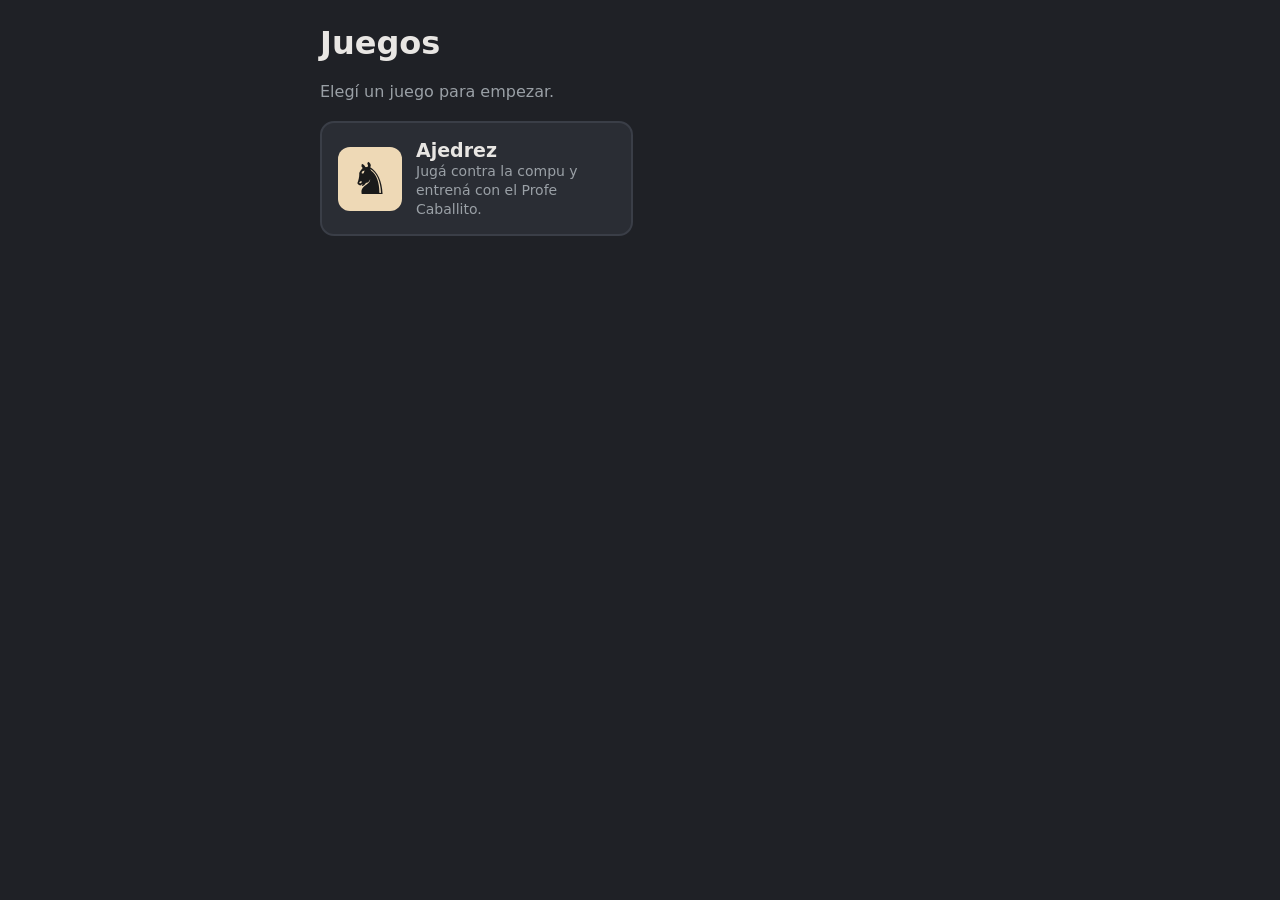
==== index.html @ e5a42da1 "Juegos: ajedrez con Profe Caballito y portada - Ajedrez con reglas completas, compu con 4 niveles y " ====
<!doctype html>
<html lang="es">
<head>
  <meta charset="utf-8">
  <meta name="viewport" content="width=device-width, initial-scale=1, viewport-fit=cover">
  <meta name="theme-color" content="#1f2126">
  <title>Juegos</title>
  <style>
    :root {
      --bg: #1f2126;
      --card: #2a2d34;
      --text: #e8e6e3;
      --muted: #9aa0a6;
      --light: #eed9b6;
      --accent: #f5b82e;
    }
    * { box-sizing: border-box; }
    body {
      margin: 0;
      min-height: 100vh;
      background: var(--bg);
      color: var(--text);
      font-family: system-ui, -apple-system, "Segoe UI", Roboto, sans-serif;
      padding: max(24px, env(safe-area-inset-top)) 16px 32px;
    }
    main { max-width: 640px; margin: 0 auto; display: flex; flex-direction: column; gap: 20px; }
    h1 { margin: 0; font-size: 32px; }
    p { margin: 0; color: var(--muted); font-size: 16px; }
    .games { display: grid; grid-template-columns: repeat(auto-fill, minmax(220px, 1fr)); gap: 14px; }
    .game {
      display: flex;
      align-items: center;
      gap: 14px;
      padding: 16px;
      background: var(--card);
      border: 2px solid #3a3e47;
      border-radius: 14px;
      color: var(--text);
      text-decoration: none;
    }
    .game:hover, .game:focus-visible { border-color: var(--accent); outline: none; }
    .game .icon {
      font-size: 44px;
      width: 64px;
      height: 64px;
      display: grid;
      place-items: center;
      background: var(--light);
      color: #1a1a1a;
      border-radius: 12px;
      flex-shrink: 0;
    }
    .game strong { display: block; font-size: 19px; }
    .game span.desc { color: var(--muted); font-size: 14px; }
  </style>
</head>
<body>
  <main>
    <h1>Juegos</h1>
    <p>Elegí un juego para empezar.</p>
    <div class="games">
      <a class="game" href="ajedrez/">
        <span class="icon">♞</span>
        <span>
          <strong>Ajedrez</strong>
          <span class="desc">Jugá contra la compu y entrená con el Profe Caballito.</span>
        </span>
      </a>
    </div>
  </main>
</body>
</html>
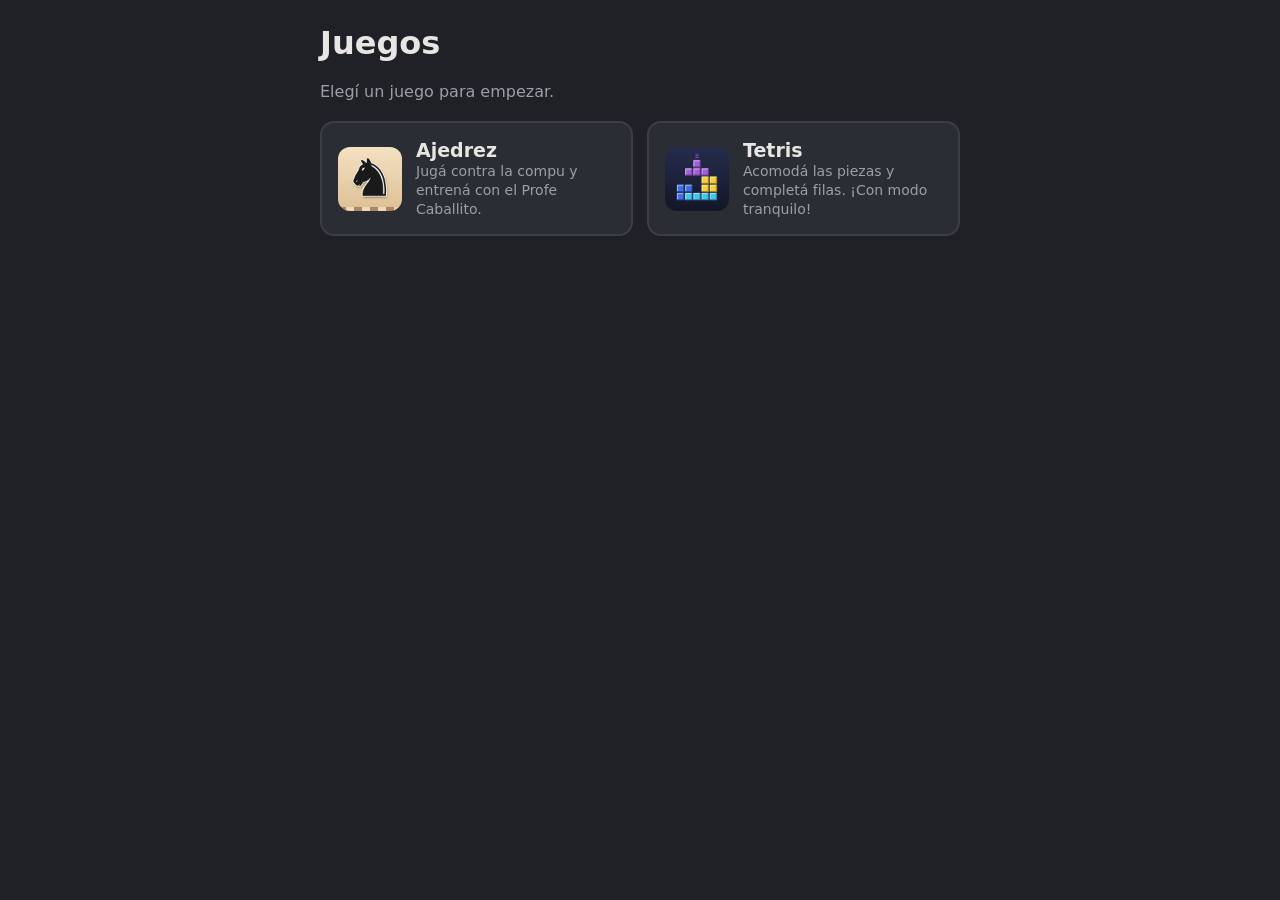
==== commit d3bb4d09: "Agregar Tetris - Tres velocidades (tranquilo, normal, rápido) con récord para cada una - Botones tác" ====
--- a/index.html
+++ b/index.html
@@ -4,9 +4,13 @@
   <meta charset="utf-8">
   <meta name="viewport" content="width=device-width, initial-scale=1, viewport-fit=cover">
   <meta name="theme-color" content="#1f2126">
+  <meta name="color-scheme" content="dark">
   <title>Juegos</title>
+  <link rel="apple-touch-icon" href="ajedrez/apple-touch-icon.png">
+  <link rel="icon" type="image/png" sizes="32x32" href="ajedrez/favicon-32.png">
   <style>
     :root {
+      color-scheme: dark;
       --bg: #1f2126;
       --card: #2a2d34;
       --text: #e8e6e3;
@@ -50,6 +54,7 @@
       border-radius: 12px;
       flex-shrink: 0;
     }
+    img.icon { object-fit: cover; }
     .game strong { display: block; font-size: 19px; }
     .game span.desc { color: var(--muted); font-size: 14px; }
   </style>
@@ -60,10 +65,17 @@
     <p>Elegí un juego para empezar.</p>
     <div class="games">
       <a class="game" href="ajedrez/">
-        <span class="icon">♞</span>
+        <img class="icon" src="ajedrez/icon-192.png" alt="">
         <span>
           <strong>Ajedrez</strong>
           <span class="desc">Jugá contra la compu y entrená con el Profe Caballito.</span>
+        </span>
+      </a>
+      <a class="game" href="tetris/">
+        <img class="icon" src="tetris/icon-192.png" alt="">
+        <span>
+          <strong>Tetris</strong>
+          <span class="desc">Acomodá las piezas y completá filas. ¡Con modo tranquilo!</span>
         </span>
       </a>
     </div>
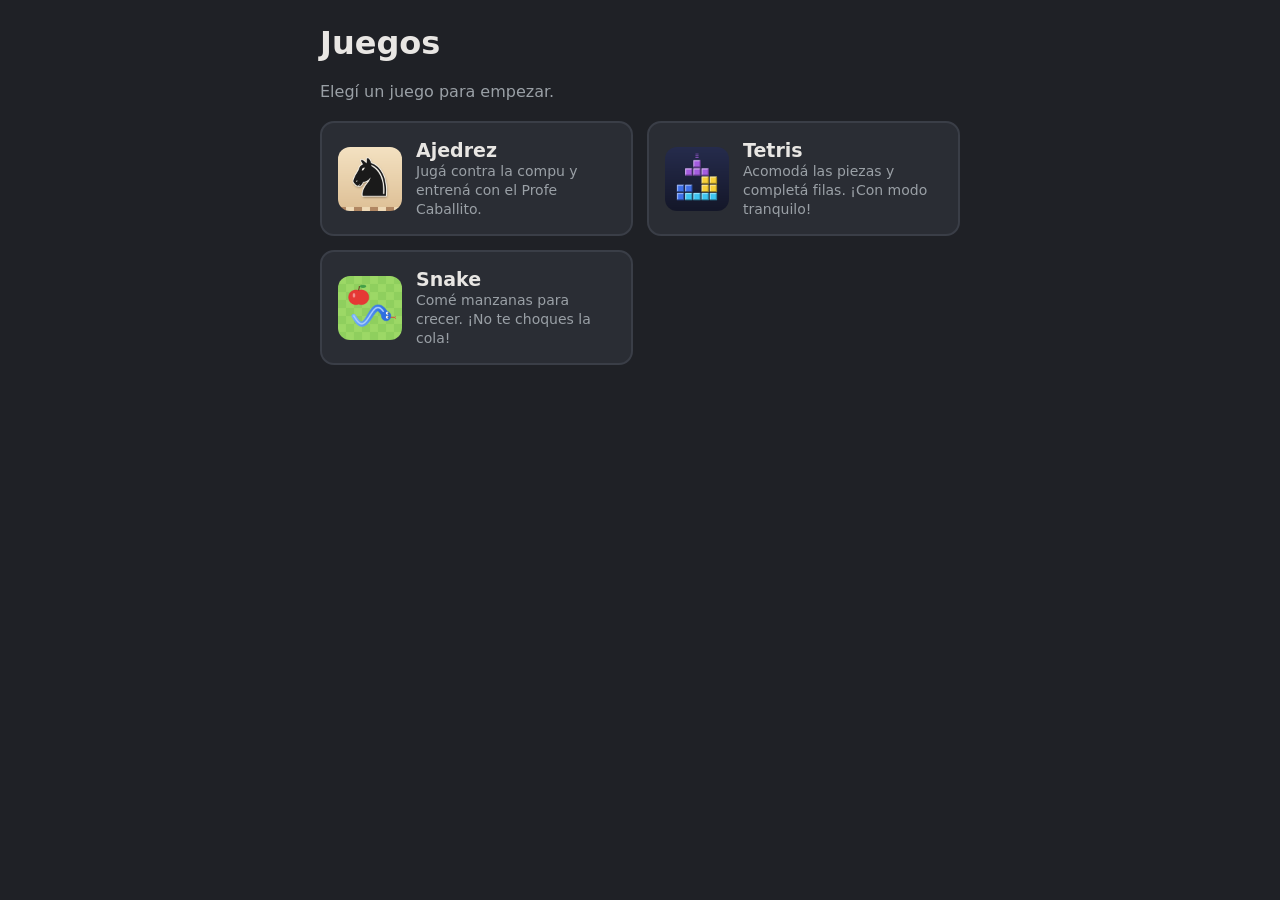
==== commit 40e51187: "Agregar Snake - Tres velocidades y paredes que se atraviesan o chocan, con récord para cada combinac" ====
--- a/index.html
+++ b/index.html
@@ -78,6 +78,13 @@
           <span class="desc">Acomodá las piezas y completá filas. ¡Con modo tranquilo!</span>
         </span>
       </a>
+      <a class="game" href="snake/">
+        <img class="icon" src="snake/icon-192.png" alt="">
+        <span>
+          <strong>Snake</strong>
+          <span class="desc">Comé manzanas para crecer. ¡No te choques la cola!</span>
+        </span>
+      </a>
     </div>
   </main>
 </body>
